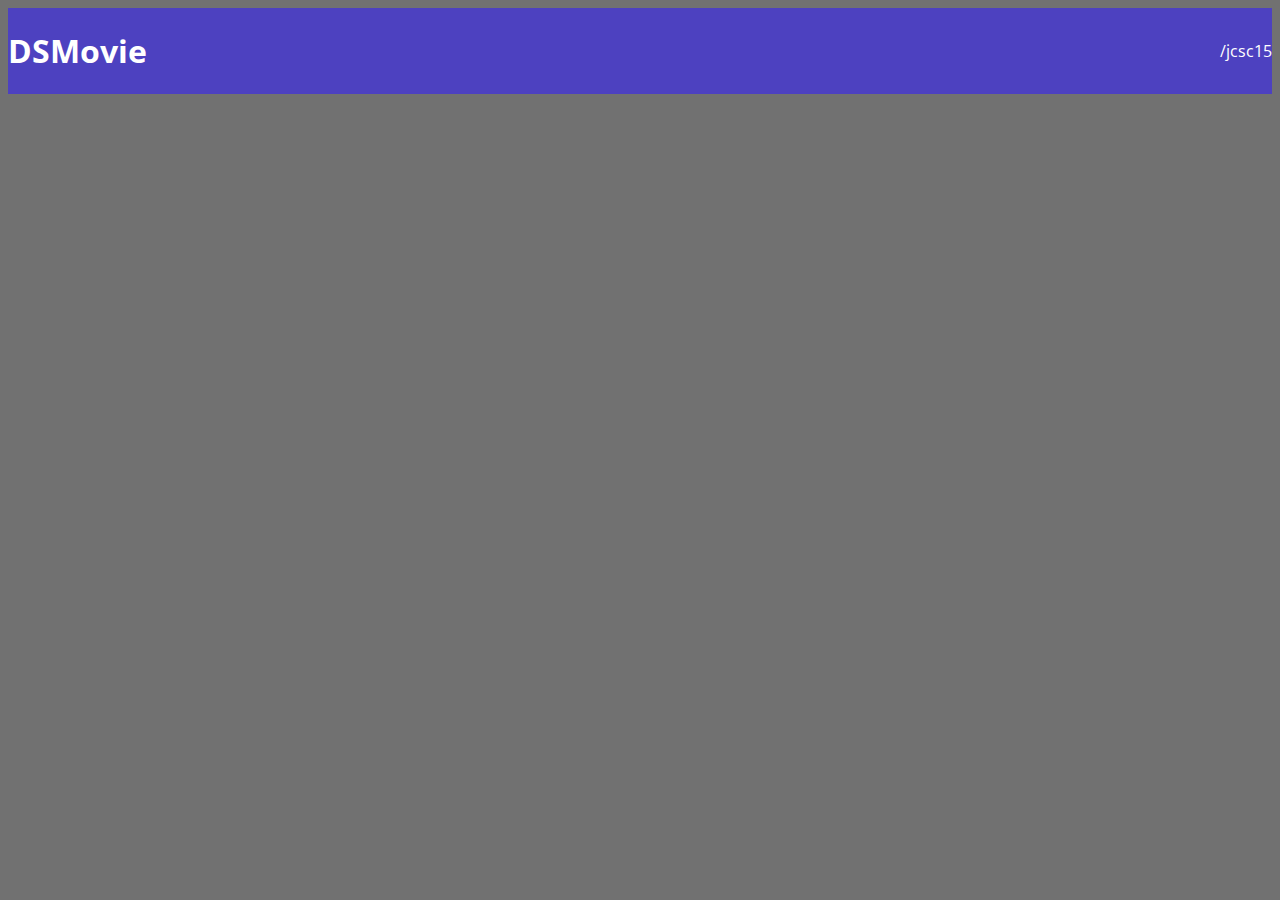
==== index.html @ 153f9fbe "Barra superior PARTE 1" ====
<!DOCTYPE html>
<html lang="en">
<head>
    <meta charset="UTF-8">
    <meta http-equiv="X-UA-Compatible" content="IE=edge">
    <meta name="viewport" content="width=device-width, initial-scale=1.0">
    <title>DSMovie</title>
    <link href="https://cdn.jsdelivr.net/npm/bootstrap@5.1.3/dist/css/bootstrap.min.css" rel="stylesheet" integrity="sha384-1BmE4kWBq78iYhFldvKuhfTAU6auU8tT94WrHftjDbrCEXSU1oBoqyl2QvZ6jIW3" crossorigin="anonymous">

    <link rel="stylesheet" href="css/styles.css">
</head>
<body>  
    <header>
        <nav class="container">
            <h1>DSMovie</h1>
            <a href="https://github.com/jcsc15">/jcsc15</a>
        </nav>
    </header>
</body>
</html>
---- css/styles.css ----
@import url('https://fonts.googleapis.com/css2?family=Open+Sans:wght@300;400;700&display=swap');

*{
    box-sizing: border-box;
    font-family: 'Open Sans' , sans-serif;
}

html,body{
    background-color: #717171;
}

header{
    background-color: #4D41C0;
    color: #FFFFFF;
}

nav{
    display: flex;
    align-items: center;
    justify-content: space-between;
}

a, a:hover{
    text-decoration: none;
    color: unset;
}
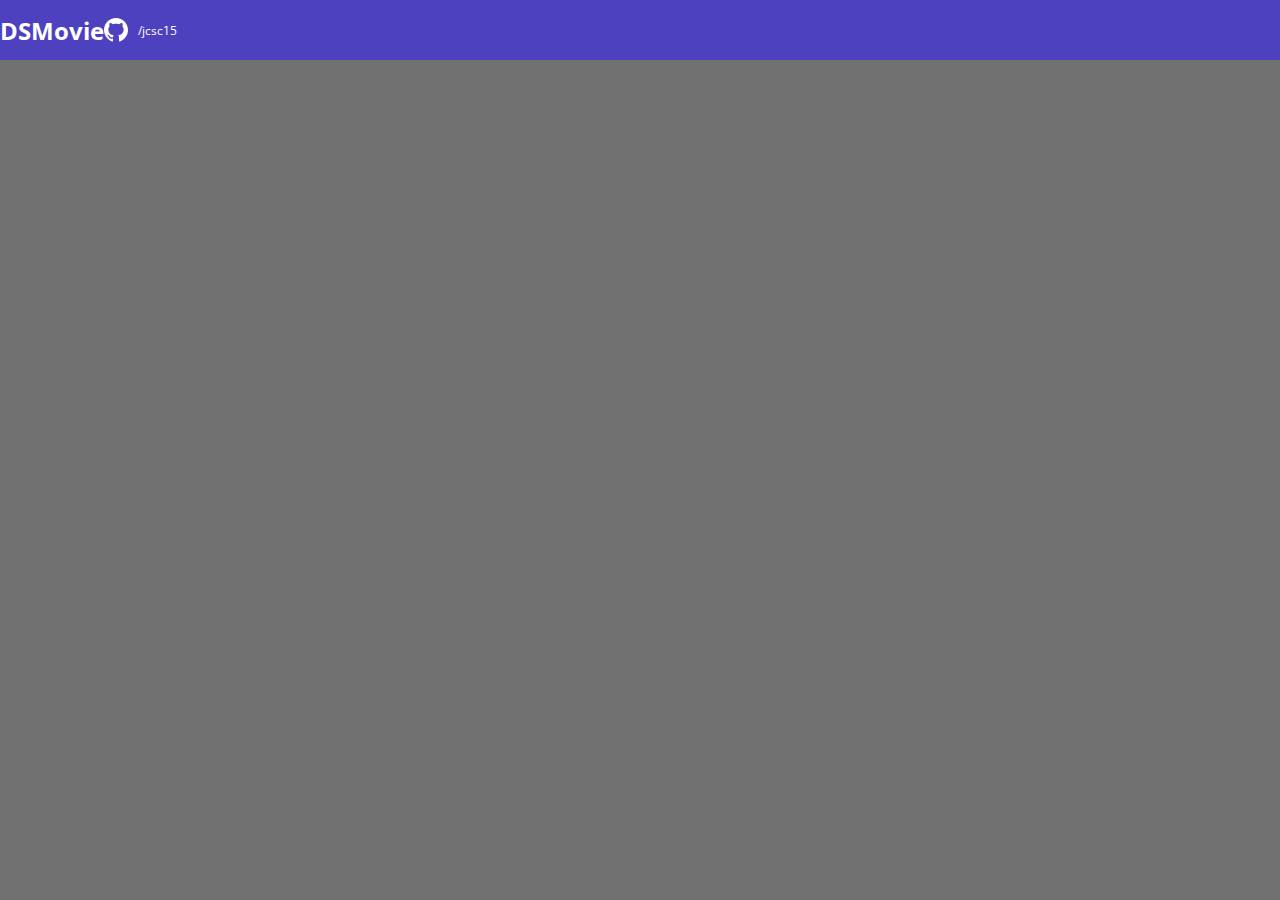
==== commit 426f1458: "Barra superior PARTE 2" ====
--- a/index.html
+++ b/index.html
@@ -1,20 +1,28 @@
 <!DOCTYPE html>
 <html lang="en">
+
 <head>
     <meta charset="UTF-8">
     <meta http-equiv="X-UA-Compatible" content="IE=edge">
     <meta name="viewport" content="width=device-width, initial-scale=1.0">
     <title>DSMovie</title>
-    <link href="https://cdn.jsdelivr.net/npm/bootstrap@5.1.3/dist/css/bootstrap.min.css" rel="stylesheet" integrity="sha384-1BmE4kWBq78iYhFldvKuhfTAU6auU8tT94WrHftjDbrCEXSU1oBoqyl2QvZ6jIW3" crossorigin="anonymous">
+    <link href="https://cdn.jsdelivr.net/npm/bootstrap@5.1.3/dist/css/bootstrap.min.css" rel="stylesheet"
+        integrity="sha384-1BmE4kWBq78iYhFldvKuhfTAU6auU8tT94WrHftjDbrCEXSU1oBoqyl2QvZ6jIW3" crossorigin="anonymous">
 
     <link rel="stylesheet" href="css/styles.css">
 </head>
-<body>  
+
+<body>
     <header>
         <nav class="container">
             <h1>DSMovie</h1>
-            <a href="https://github.com/jcsc15">/jcsc15</a>
+            <div class="dsmovie-contact-container">
+                <img src="img/github.svg" alt="github">
+                <a href="https://github.com/jcsc15">/jcsc15</a>
+            </div>
+
         </nav>
     </header>
 </body>
+
 </html>--- a/css/styles.css
+++ b/css/styles.css
@@ -1,17 +1,30 @@
 @import url('https://fonts.googleapis.com/css2?family=Open+Sans:wght@300;400;700&display=swap');
 
+:root{
+    --bg-gray: #717171;
+    --color-primary: #4D41C0;
+    --white: #FFFFFF;
+}
+
 *{
+    margin: 0;
     box-sizing: border-box;
     font-family: 'Open Sans' , sans-serif;
 }
+h1,h2,h3,h4,h5,h6{
+    margin: 0;
+}
 
 html,body{
-    background-color: #717171;
+    background-color: var(--bg-gray);
 }
 
 header{
-    background-color: #4D41C0;
-    color: #FFFFFF;
+    background-color: var(--color-primary);
+    color: var(--white);
+    height: 60px;
+    display: flex;
+    align-items: center;
 }
 
 nav{
@@ -19,8 +32,24 @@
     align-items: center;
     justify-content: space-between;
 }
+nav h1{
+    font-size: 24px;
+    font-weight: 700;
+}
+
+nav a{
+    font-size: 12px;
+    font-weight: 400;
+}
 
 a, a:hover{
     text-decoration: none;
     color: unset;
+}
+.dsmovie-contact-container{
+    display: flex;
+    align-items: center;
+}
+.dsmovie-contact-container img{
+    margin-right: 10px;
 }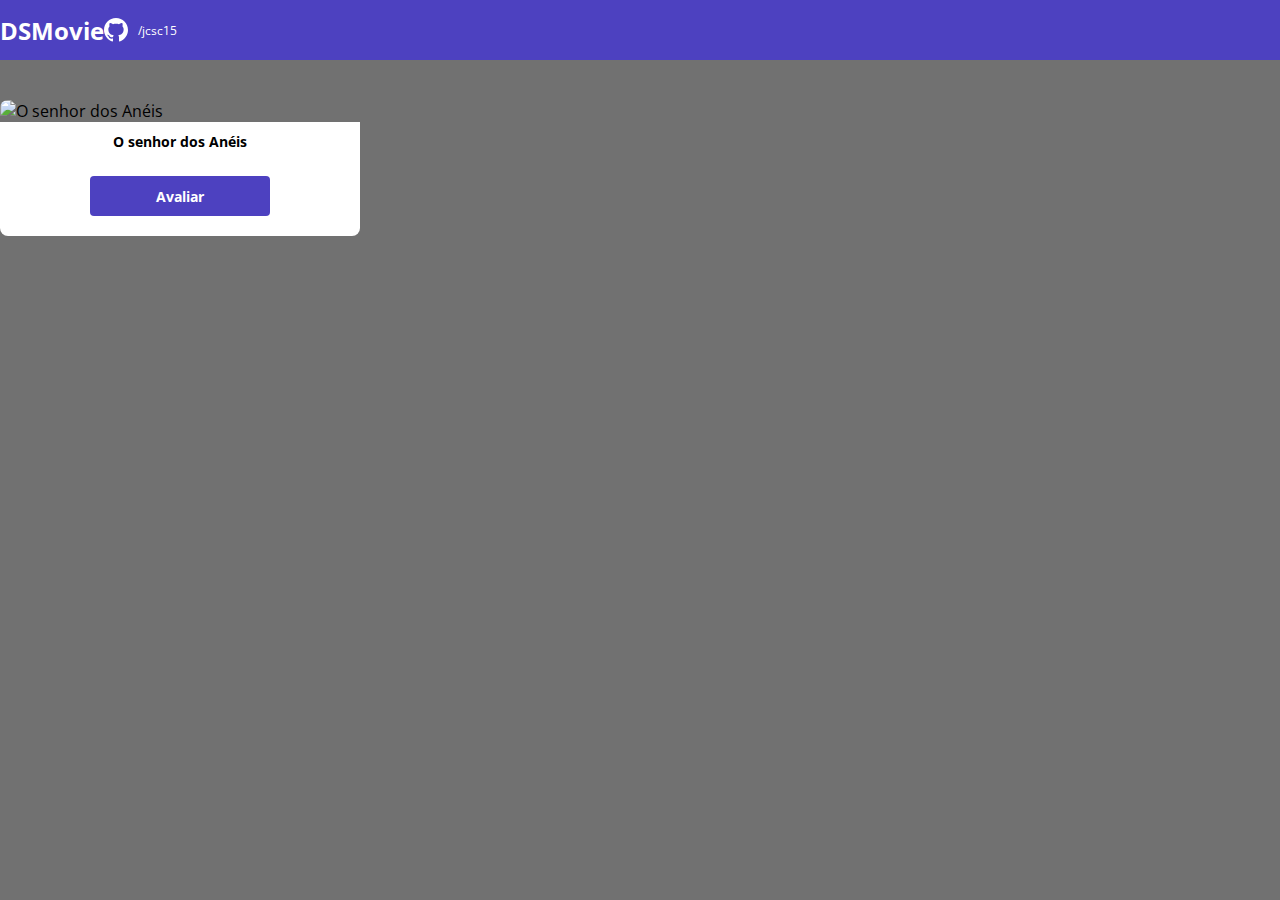
==== commit 00c4bc65: "Card de filme" ====
--- a/index.html
+++ b/index.html
@@ -23,6 +23,19 @@
 
         </nav>
     </header>
+
+    <main>
+        <section id="dsmovie-card-list" class="container">
+            <div class="dsmovie-card">
+                <img src="https://www.themoviedb.org/t/p/w533_and_h300_bestv2/tdmlSbLl84hfHx635AqHLB8Qh8M.jpg" alt="O senhor dos Anéis">
+                <div class="dsmovie-card-description">
+                    <h3>O senhor dos Anéis</h3>
+                    <a class="dsmovie-btn" href="form.htmal">Avaliar</a>
+                </div>
+            </div>
+
+        </section>
+    </main>
 </body>
 
 </html>--- a/css/styles.css
+++ b/css/styles.css
@@ -4,6 +4,7 @@
     --bg-gray: #717171;
     --color-primary: #4D41C0;
     --white: #FFFFFF;
+    --text-grey: #4A4A4A;
 }
 
 *{
@@ -52,4 +53,43 @@
 }
 .dsmovie-contact-container img{
     margin-right: 10px;
+}
+#dsmovie-card-list{
+    padding: 40px 0;
+}
+
+.dsmovie-card{
+    width: 360px;
+    
+}
+.dsmovie-card img{
+    width: 100%;
+    border-radius: 8px 8px 0 0;
+}
+
+.dsmovie-card-description{
+    background-color: var(--white);
+    padding: 10px 0 20px 0;
+    display: flex;
+    flex-direction: column;
+    align-items: center;
+    border-radius: 0 0 8px 8px;
+}
+
+.dsmovie-card-description h3{
+    font-size: 14px;
+    font-weight: 700;
+    margin-bottom: 25px;
+}
+.dsmovie-btn, .dsmovie-btn:hover{
+    width: 180px;;
+    height: 40px;
+    background-color: var(--color-primary);
+    color: var(--white);
+    font-size: 14px;
+    font-weight: 700;
+    display: flex;
+    align-items: center;
+    justify-content: center;
+    border-radius: 4px;
 }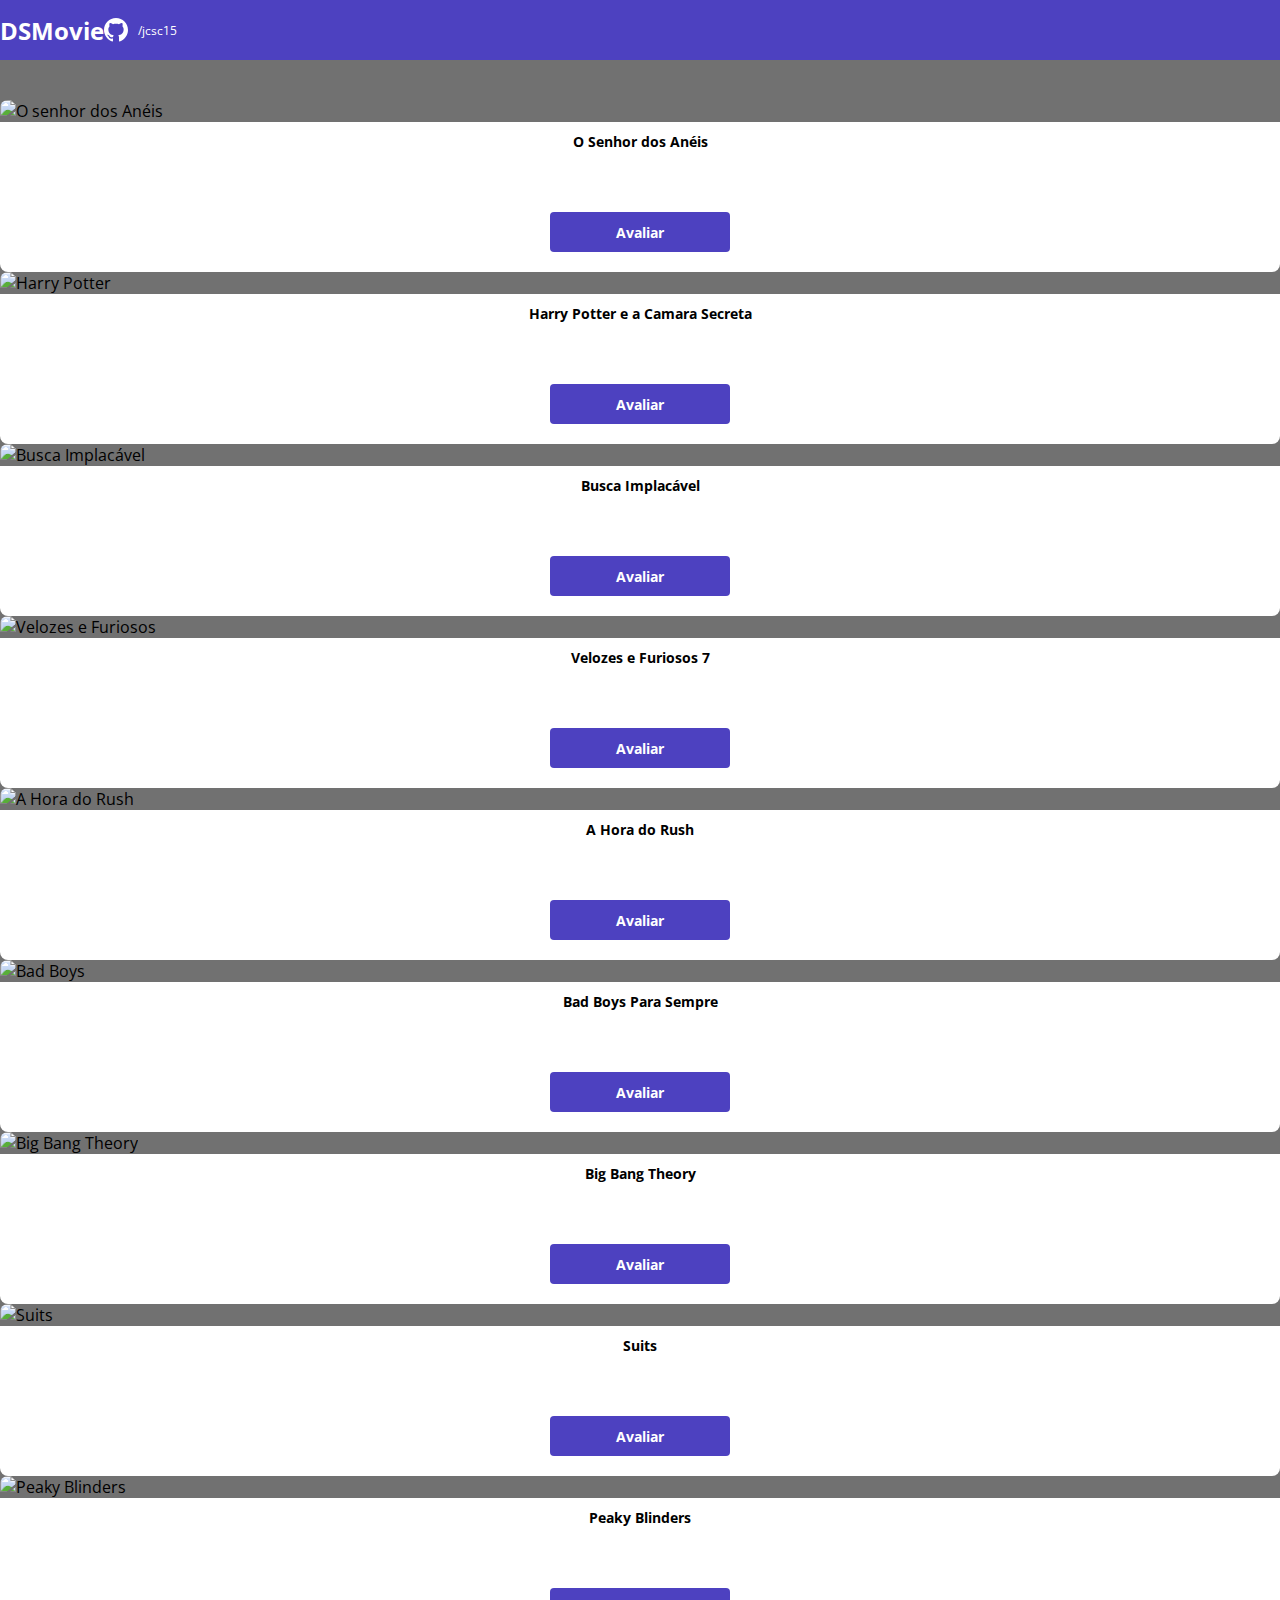
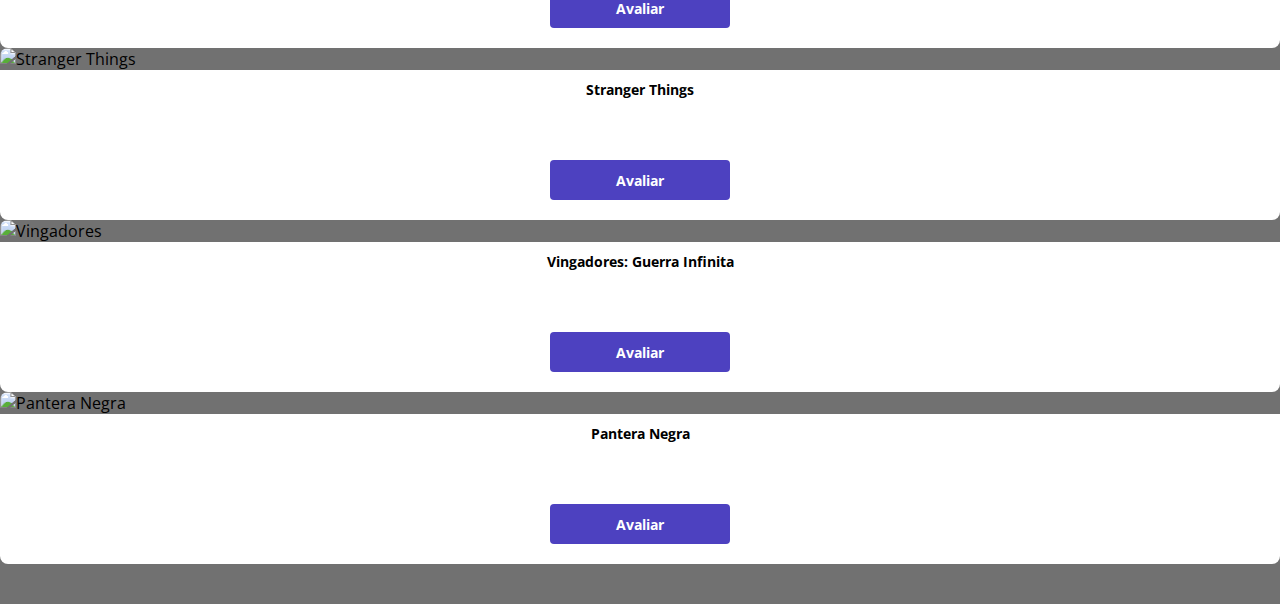
==== commit 44020a2d: "Listagem de cards" ====
--- a/index.html
+++ b/index.html
@@ -26,14 +26,147 @@
 
     <main>
         <section id="dsmovie-card-list" class="container">
-            <div class="dsmovie-card">
-                <img src="https://www.themoviedb.org/t/p/w533_and_h300_bestv2/tdmlSbLl84hfHx635AqHLB8Qh8M.jpg" alt="O senhor dos Anéis">
-                <div class="dsmovie-card-description">
-                    <h3>O senhor dos Anéis</h3>
-                    <a class="dsmovie-btn" href="form.htmal">Avaliar</a>
+           
+            <div class="row">
+
+                <div class="col-sm-6 col-lg-4 col-xl-3 mb-3">
+                    <div class="dsmovie-card">
+                        <img src="https://www.themoviedb.org/t/p/w533_and_h300_bestv2/tdmlSbLl84hfHx635AqHLB8Qh8M.jpg" alt="O senhor dos Anéis">
+                        <div class="dsmovie-card-description">
+                            <h3>O Senhor dos Anéis</h3>
+                            <a class="dsmovie-btn" href="form.htmal">Avaliar</a>
+                        </div>
+        
+                    </div>
                 </div>
+                
+                <div class="col-sm-6 col-lg-4 col-xl-3 mb-3">
+                    <div class="dsmovie-card">
+                        <img src="https://www.themoviedb.org/t/p/w533_and_h300_bestv2/1stUIsjawROZxjiCMtqqXqgfZWC.jpg" alt="Harry Potter">
+                        <div class="dsmovie-card-description">
+                            <h3>Harry Potter e a Camara Secreta</h3>
+                            <a class="dsmovie-btn" href="form.htmal">Avaliar</a>
+                        </div>
+        
+                    </div>
+                </div>
+
+                <div class="col-sm-6 col-lg-4 col-xl-3 mb-3">
+                    <div class="dsmovie-card">
+                        <img src="https://www.themoviedb.org/t/p/w500_and_h282_face/tvCb9XqmdMqvHug8NcV4Hip1tmR.jpg" alt="Busca Implacável">
+                        <div class="dsmovie-card-description">
+                            <h3>Busca Implacável</h3>
+                            <a class="dsmovie-btn" href="form.htmal">Avaliar</a>
+                        </div>
+        
+                    </div>
+                </div>
+
+                <div class="col-sm-6 col-lg-4 col-xl-3 mb-3">
+                    <div class="dsmovie-card">
+                        <img src="https://www.themoviedb.org/t/p/w533_and_h300_bestv2/cHkhb5A4gQRK6zs6Pv7zorHs8Nk.jpg" alt="Velozes e Furiosos">
+                        <div class="dsmovie-card-description">
+                            <h3>Velozes e Furiosos 7</h3>
+                            <a class="dsmovie-btn" href="form.htmal">Avaliar</a>
+                        </div>
+        
+                    </div>
+                </div>
+
+                <div class="col-sm-6 col-lg-4 col-xl-3 mb-3">
+                    <div class="dsmovie-card">
+                        <img src="https://www.themoviedb.org/t/p/w533_and_h300_bestv2/bxODGjr46KrTi9Z2avmlO74HfLi.jpg" alt="A Hora do Rush">
+                        <div class="dsmovie-card-description">
+                            <h3>A Hora do Rush</h3>
+                            <a class="dsmovie-btn" href="form.htmal">Avaliar</a>
+                        </div>
+        
+                    </div>
+                </div>
+
+                <div class="col-sm-6 col-lg-4 col-xl-3 mb-3">
+                    <div class="dsmovie-card">
+                        <img src="https://www.themoviedb.org/t/p/w533_and_h300_bestv2/3N316jUSdhvPyYTW29G4v9ebbcS.jpg" alt="Bad Boys">
+                        <div class="dsmovie-card-description">
+                            <h3>Bad Boys Para Sempre</h3>
+                            <a class="dsmovie-btn" href="form.htmal">Avaliar</a>
+                        </div>
+        
+                    </div>
+                </div>
+
+                <div class="col-sm-6 col-lg-4 col-xl-3 mb-3">
+                    <div class="dsmovie-card">
+                        <img src="https://www.themoviedb.org/t/p/w533_and_h300_bestv2/4YtcElFA3sJzEBNjcrxg0x6VsCi.jpg" alt="Big Bang Theory">
+                        <div class="dsmovie-card-description">
+                            <h3>Big Bang Theory</h3>
+                            <a class="dsmovie-btn" href="form.htmal">Avaliar</a>
+                        </div>
+        
+                    </div>
+                </div>
+
+                <div class="col-sm-6 col-lg-4 col-xl-3 mb-3">
+                    <div class="dsmovie-card">
+                        <img src="https://www.themoviedb.org/t/p/w500_and_h282_face/4r6B9KSrsxeT6pTvV7r05Gt8AyH.jpg" alt="Suits">
+                        <div class="dsmovie-card-description">
+                            <h3>Suits</h3>
+                            <a class="dsmovie-btn" href="form.htmal">Avaliar</a>
+                        </div>
+        
+                    </div>
+                </div>
+
+                <div class="col-sm-6 col-lg-4 col-xl-3 mb-3">
+                    <div class="dsmovie-card">
+                        <img src="https://www.themoviedb.org/t/p/w533_and_h300_bestv2/wiE9doxiLwq3WCGamDIOb2PqBqc.jpg" alt="Peaky Blinders">
+                        <div class="dsmovie-card-description">
+                            <h3>Peaky Blinders</h3>
+                            <a class="dsmovie-btn" href="form.htmal">Avaliar</a>
+                        </div>
+        
+                    </div>
+                </div>
+
+                <div class="col-sm-6 col-lg-4 col-xl-3 mb-3">
+                    <div class="dsmovie-card">
+                        <img src="https://www.themoviedb.org/t/p/w533_and_h300_bestv2/56v2KjBlU4XaOv9rVYEQypROD7P.jpg" alt="Stranger Things">
+                        <div class="dsmovie-card-description">
+                            <h3>Stranger Things</h3>
+                            <a class="dsmovie-btn" href="form.htmal">Avaliar</a>
+                        </div>
+        
+                    </div>
+                </div>
+
+                <div class="col-sm-6 col-lg-4 col-xl-3 mb-3">
+                    <div class="dsmovie-card">
+                        <img src="https://www.themoviedb.org/t/p/w533_and_h300_bestv2/lmZFxXgJE3vgrciwuDib0N8CfQo.jpg" alt="Vingadores">
+                        <div class="dsmovie-card-description">
+                            <h3>Vingadores: Guerra Infinita</h3>
+                            <a class="dsmovie-btn" href="form.htmal">Avaliar</a>
+                        </div>
+        
+                    </div>
+                </div>
+
+                <div class="col-sm-6 col-lg-4 col-xl-3 mb-3">
+                    <div class="dsmovie-card">
+                        <img src="https://www.themoviedb.org/t/p/w533_and_h300_bestv2/6ELJEzQJ3Y45HczvreC3dg0GV5R.jpg" alt="Pantera Negra">
+                        <div class="dsmovie-card-description">
+                            <h3>Pantera Negra</h3>
+                            <a class="dsmovie-btn" href="form.htmal">Avaliar</a>
+                        </div>
+        
+                    </div>
+                </div>
+
+                
+    
+                
+    
             </div>
-
+           
         </section>
     </main>
 </body>
--- a/css/styles.css
+++ b/css/styles.css
@@ -47,21 +47,25 @@
     text-decoration: none;
     color: unset;
 }
+
 .dsmovie-contact-container{
     display: flex;
     align-items: center;
 }
+
 .dsmovie-contact-container img{
     margin-right: 10px;
 }
+
 #dsmovie-card-list{
     padding: 40px 0;
 }
 
 .dsmovie-card{
-    width: 360px;
+    width: 100%;
     
 }
+
 .dsmovie-card img{
     width: 100%;
     border-radius: 8px 8px 0 0;
@@ -69,17 +73,20 @@
 
 .dsmovie-card-description{
     background-color: var(--white);
-    padding: 10px 0 20px 0;
+    padding: 10px 20px 20px 20px;
     display: flex;
     flex-direction: column;
     align-items: center;
+    justify-content: space-between;
     border-radius: 0 0 8px 8px;
+    min-height: 150px;
 }
 
 .dsmovie-card-description h3{
     font-size: 14px;
     font-weight: 700;
     margin-bottom: 25px;
+    text-align: center;
 }
 .dsmovie-btn, .dsmovie-btn:hover{
     width: 180px;;
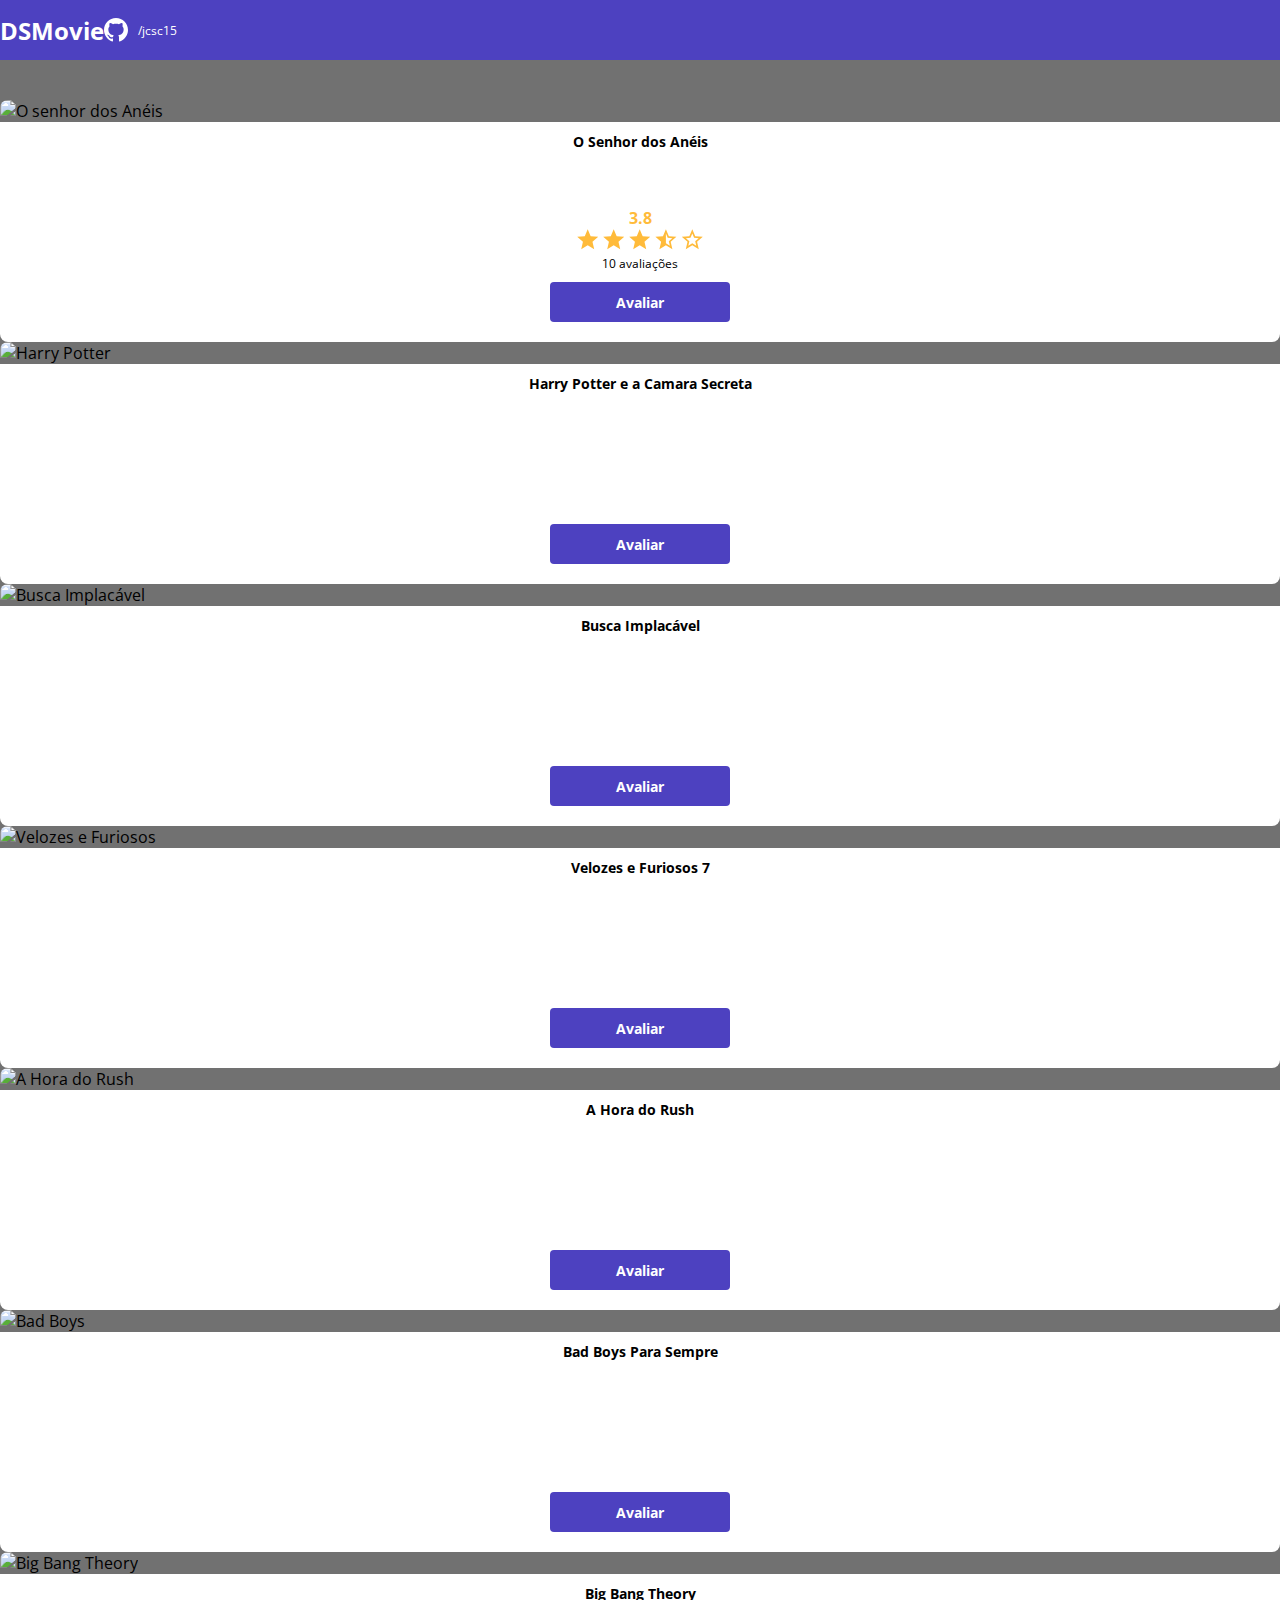
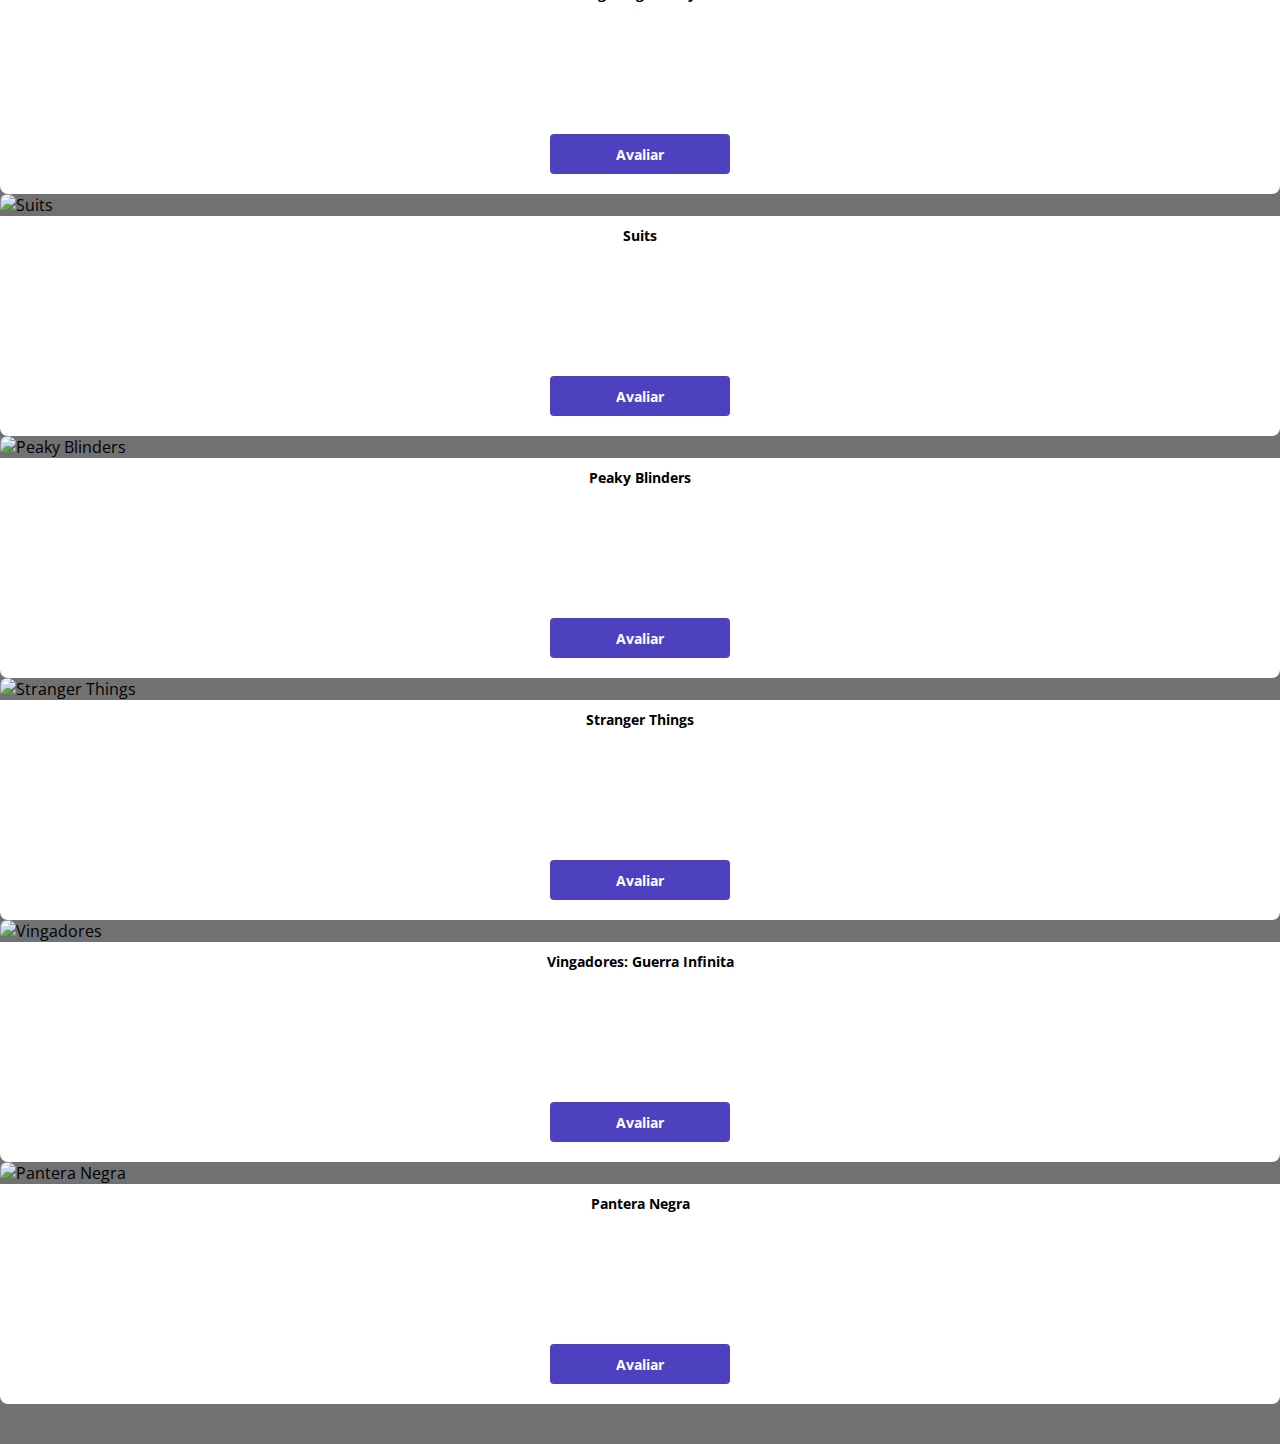
==== commit 5edd2ae3: "Avaliação com estrelas" ====
--- a/index.html
+++ b/index.html
@@ -34,7 +34,19 @@
                         <img src="https://www.themoviedb.org/t/p/w533_and_h300_bestv2/tdmlSbLl84hfHx635AqHLB8Qh8M.jpg" alt="O senhor dos Anéis">
                         <div class="dsmovie-card-description">
                             <h3>O Senhor dos Anéis</h3>
-                            <a class="dsmovie-btn" href="form.htmal">Avaliar</a>
+                            <div class="dsmovie-card-descrption-bottom">
+                                <h4>3.8</h4>
+                                <div>
+                                    <img src="img/star-full.svg" alt="Star">
+                                    <img src="img/star-full.svg" alt="Star">
+                                    <img src="img/star-full.svg" alt="Star">
+                                    <img src="img/star-half.svg" alt="Star">
+                                    <img src="img/star-empty.svg" alt="Star">
+                                </div>
+                                <p>10 avaliações</p>
+                                <a class="dsmovie-btn" href="form.html">Avaliar</a>
+                            </div>
+                            
                         </div>
         
                     </div>
@@ -45,7 +57,7 @@
                         <img src="https://www.themoviedb.org/t/p/w533_and_h300_bestv2/1stUIsjawROZxjiCMtqqXqgfZWC.jpg" alt="Harry Potter">
                         <div class="dsmovie-card-description">
                             <h3>Harry Potter e a Camara Secreta</h3>
-                            <a class="dsmovie-btn" href="form.htmal">Avaliar</a>
+                            <a class="dsmovie-btn" href="form.html">Avaliar</a>
                         </div>
         
                     </div>
@@ -56,7 +68,7 @@
                         <img src="https://www.themoviedb.org/t/p/w500_and_h282_face/tvCb9XqmdMqvHug8NcV4Hip1tmR.jpg" alt="Busca Implacável">
                         <div class="dsmovie-card-description">
                             <h3>Busca Implacável</h3>
-                            <a class="dsmovie-btn" href="form.htmal">Avaliar</a>
+                            <a class="dsmovie-btn" href="form.html">Avaliar</a>
                         </div>
         
                     </div>
@@ -67,7 +79,7 @@
                         <img src="https://www.themoviedb.org/t/p/w533_and_h300_bestv2/cHkhb5A4gQRK6zs6Pv7zorHs8Nk.jpg" alt="Velozes e Furiosos">
                         <div class="dsmovie-card-description">
                             <h3>Velozes e Furiosos 7</h3>
-                            <a class="dsmovie-btn" href="form.htmal">Avaliar</a>
+                            <a class="dsmovie-btn" href="form.html">Avaliar</a>
                         </div>
         
                     </div>
@@ -78,7 +90,7 @@
                         <img src="https://www.themoviedb.org/t/p/w533_and_h300_bestv2/bxODGjr46KrTi9Z2avmlO74HfLi.jpg" alt="A Hora do Rush">
                         <div class="dsmovie-card-description">
                             <h3>A Hora do Rush</h3>
-                            <a class="dsmovie-btn" href="form.htmal">Avaliar</a>
+                            <a class="dsmovie-btn" href="form.html">Avaliar</a>
                         </div>
         
                     </div>
@@ -89,7 +101,7 @@
                         <img src="https://www.themoviedb.org/t/p/w533_and_h300_bestv2/3N316jUSdhvPyYTW29G4v9ebbcS.jpg" alt="Bad Boys">
                         <div class="dsmovie-card-description">
                             <h3>Bad Boys Para Sempre</h3>
-                            <a class="dsmovie-btn" href="form.htmal">Avaliar</a>
+                            <a class="dsmovie-btn" href="form.html">Avaliar</a>
                         </div>
         
                     </div>
@@ -100,7 +112,7 @@
                         <img src="https://www.themoviedb.org/t/p/w533_and_h300_bestv2/4YtcElFA3sJzEBNjcrxg0x6VsCi.jpg" alt="Big Bang Theory">
                         <div class="dsmovie-card-description">
                             <h3>Big Bang Theory</h3>
-                            <a class="dsmovie-btn" href="form.htmal">Avaliar</a>
+                            <a class="dsmovie-btn" href="form.html">Avaliar</a>
                         </div>
         
                     </div>
@@ -111,7 +123,7 @@
                         <img src="https://www.themoviedb.org/t/p/w500_and_h282_face/4r6B9KSrsxeT6pTvV7r05Gt8AyH.jpg" alt="Suits">
                         <div class="dsmovie-card-description">
                             <h3>Suits</h3>
-                            <a class="dsmovie-btn" href="form.htmal">Avaliar</a>
+                            <a class="dsmovie-btn" href="form.html">Avaliar</a>
                         </div>
         
                     </div>
@@ -122,7 +134,7 @@
                         <img src="https://www.themoviedb.org/t/p/w533_and_h300_bestv2/wiE9doxiLwq3WCGamDIOb2PqBqc.jpg" alt="Peaky Blinders">
                         <div class="dsmovie-card-description">
                             <h3>Peaky Blinders</h3>
-                            <a class="dsmovie-btn" href="form.htmal">Avaliar</a>
+                            <a class="dsmovie-btn" href="form.html">Avaliar</a>
                         </div>
         
                     </div>
@@ -133,7 +145,7 @@
                         <img src="https://www.themoviedb.org/t/p/w533_and_h300_bestv2/56v2KjBlU4XaOv9rVYEQypROD7P.jpg" alt="Stranger Things">
                         <div class="dsmovie-card-description">
                             <h3>Stranger Things</h3>
-                            <a class="dsmovie-btn" href="form.htmal">Avaliar</a>
+                            <a class="dsmovie-btn" href="form.html">Avaliar</a>
                         </div>
         
                     </div>
@@ -144,7 +156,7 @@
                         <img src="https://www.themoviedb.org/t/p/w533_and_h300_bestv2/lmZFxXgJE3vgrciwuDib0N8CfQo.jpg" alt="Vingadores">
                         <div class="dsmovie-card-description">
                             <h3>Vingadores: Guerra Infinita</h3>
-                            <a class="dsmovie-btn" href="form.htmal">Avaliar</a>
+                            <a class="dsmovie-btn" href="form.html">Avaliar</a>
                         </div>
         
                     </div>
@@ -155,7 +167,7 @@
                         <img src="https://www.themoviedb.org/t/p/w533_and_h300_bestv2/6ELJEzQJ3Y45HczvreC3dg0GV5R.jpg" alt="Pantera Negra">
                         <div class="dsmovie-card-description">
                             <h3>Pantera Negra</h3>
-                            <a class="dsmovie-btn" href="form.htmal">Avaliar</a>
+                            <a class="dsmovie-btn" href="form.html">Avaliar</a>
                         </div>
         
                     </div>
--- a/css/styles.css
+++ b/css/styles.css
@@ -5,6 +5,9 @@
     --color-primary: #4D41C0;
     --white: #FFFFFF;
     --text-grey: #4A4A4A;
+    --textlight-grey: #aaa
+    --star-yellow: #FFBB3A;
+    --star-yellow: #FFBB3A;
 }
 
 *{
@@ -79,7 +82,7 @@
     align-items: center;
     justify-content: space-between;
     border-radius: 0 0 8px 8px;
-    min-height: 150px;
+    height: 220px;
 }
 
 .dsmovie-card-description h3{
@@ -88,8 +91,33 @@
     margin-bottom: 25px;
     text-align: center;
 }
+
+.dsmovie-card-descrption-bottom{
+    display: flex;
+    flex-direction: column;
+    align-items: center;
+
+}
+.dsmovie-card-descrption-bottom h4{
+    font-size: 16px;
+    font-weight: 700;
+    color: var(--star-yellow);
+}
+
+.dsmovie-card-descrption-bottom img{
+    width: 22px;
+}
+
+.dsmovie-card-descrption-bottom p{
+    font-size: 12px;
+    height: 400;
+    color: var(--textlight-grey);
+    margin-bottom: 10px;
+}
+
+
 .dsmovie-btn, .dsmovie-btn:hover{
-    width: 180px;;
+    width: 180px;
     height: 40px;
     background-color: var(--color-primary);
     color: var(--white);
@@ -99,4 +127,46 @@
     align-items: center;
     justify-content: center;
     border-radius: 4px;
-}+    border: 0;
+}
+
+.dsmovie-form-container{
+    padding: 40px 0;
+    max-width: 480px;
+}
+
+.dsmovie-form-description{
+    background-color: var(--white);
+    padding: 20px;
+    display: flex;
+    flex-direction: column;
+    align-items: center;
+    border-radius: 0 0 8px 8px;
+}
+
+.dsmovie-form{
+    width: 100%;
+}
+
+.dsmovie-form-description h3{
+    font-size: 13px;
+    font-weight: 700;
+    margin-bottom: 20px;
+}
+
+
+.dsmovie-form-group{
+    margin-bottom: 20px;
+}
+.dsmovie-form-group label{
+    font-size: 12px;
+    color: var(--textlight-grey);
+}
+
+.dsmovie-form-btn-container{
+    height: 100px;
+    display: flex;
+    flex-direction: column;
+    align-items: center;
+    justify-content: space-between;
+}
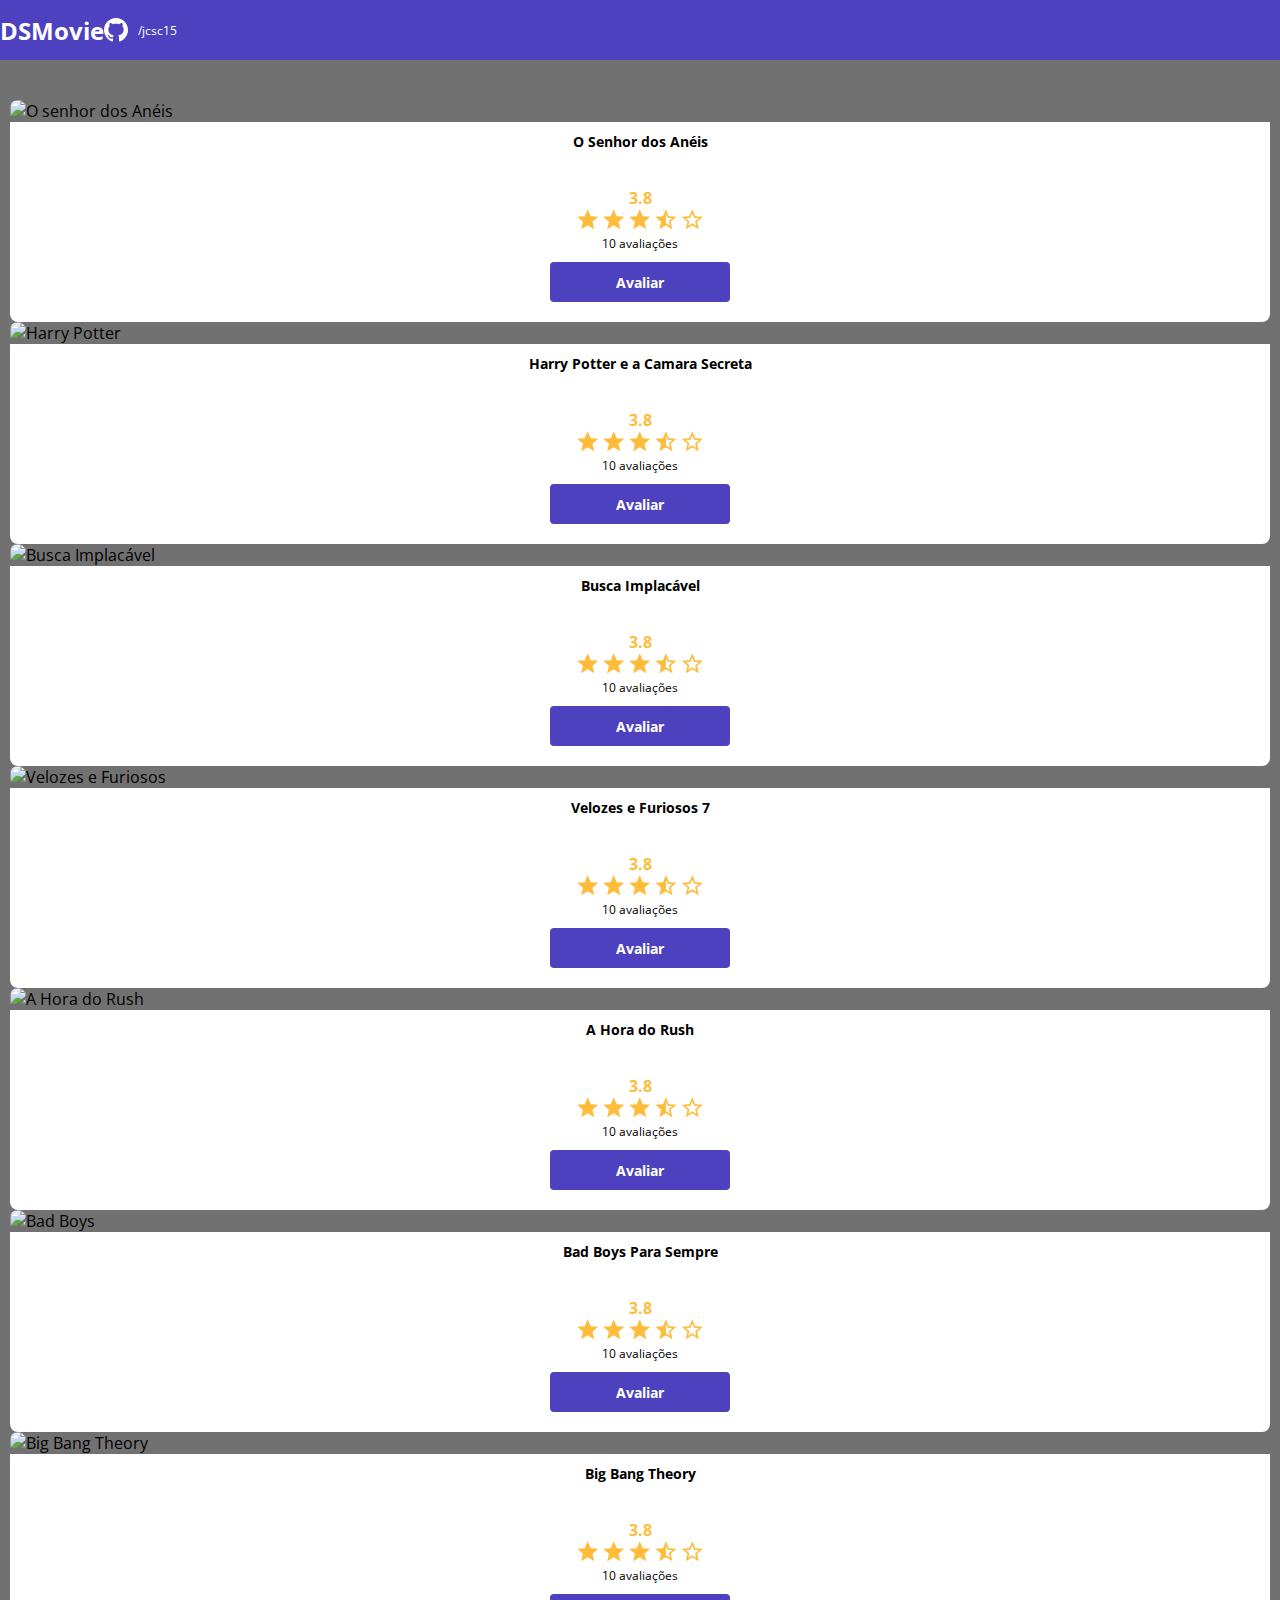
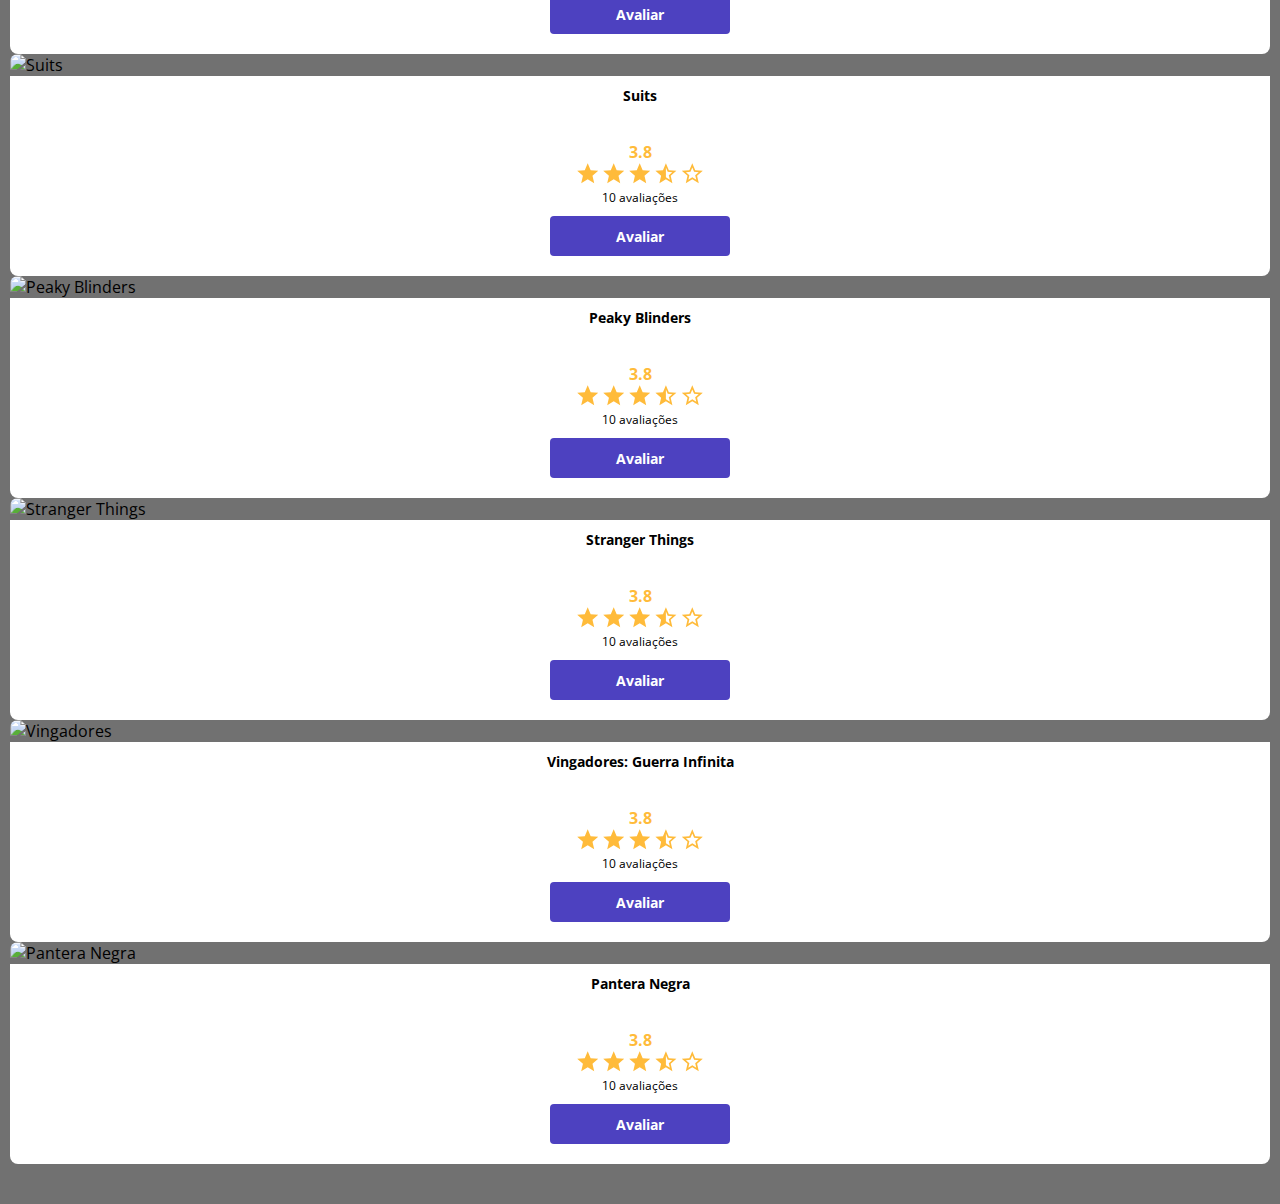
==== commit 39f2b5c9: "Polimento da listagem" ====
--- a/index.html
+++ b/index.html
@@ -57,7 +57,18 @@
                         <img src="https://www.themoviedb.org/t/p/w533_and_h300_bestv2/1stUIsjawROZxjiCMtqqXqgfZWC.jpg" alt="Harry Potter">
                         <div class="dsmovie-card-description">
                             <h3>Harry Potter e a Camara Secreta</h3>
-                            <a class="dsmovie-btn" href="form.html">Avaliar</a>
+                            <div class="dsmovie-card-descrption-bottom">
+                                <h4>3.8</h4>
+                                <div>
+                                    <img src="img/star-full.svg" alt="Star">
+                                    <img src="img/star-full.svg" alt="Star">
+                                    <img src="img/star-full.svg" alt="Star">
+                                    <img src="img/star-half.svg" alt="Star">
+                                    <img src="img/star-empty.svg" alt="Star">
+                                </div>
+                                <p>10 avaliações</p>
+                                <a class="dsmovie-btn" href="form.html">Avaliar</a>
+                            </div>
                         </div>
         
                     </div>
@@ -68,7 +79,18 @@
                         <img src="https://www.themoviedb.org/t/p/w500_and_h282_face/tvCb9XqmdMqvHug8NcV4Hip1tmR.jpg" alt="Busca Implacável">
                         <div class="dsmovie-card-description">
                             <h3>Busca Implacável</h3>
-                            <a class="dsmovie-btn" href="form.html">Avaliar</a>
+                            <div class="dsmovie-card-descrption-bottom">
+                                <h4>3.8</h4>
+                                <div>
+                                    <img src="img/star-full.svg" alt="Star">
+                                    <img src="img/star-full.svg" alt="Star">
+                                    <img src="img/star-full.svg" alt="Star">
+                                    <img src="img/star-half.svg" alt="Star">
+                                    <img src="img/star-empty.svg" alt="Star">
+                                </div>
+                                <p>10 avaliações</p>
+                                <a class="dsmovie-btn" href="form.html">Avaliar</a>
+                            </div>
                         </div>
         
                     </div>
@@ -79,7 +101,18 @@
                         <img src="https://www.themoviedb.org/t/p/w533_and_h300_bestv2/cHkhb5A4gQRK6zs6Pv7zorHs8Nk.jpg" alt="Velozes e Furiosos">
                         <div class="dsmovie-card-description">
                             <h3>Velozes e Furiosos 7</h3>
-                            <a class="dsmovie-btn" href="form.html">Avaliar</a>
+                            <div class="dsmovie-card-descrption-bottom">
+                                <h4>3.8</h4>
+                                <div>
+                                    <img src="img/star-full.svg" alt="Star">
+                                    <img src="img/star-full.svg" alt="Star">
+                                    <img src="img/star-full.svg" alt="Star">
+                                    <img src="img/star-half.svg" alt="Star">
+                                    <img src="img/star-empty.svg" alt="Star">
+                                </div>
+                                <p>10 avaliações</p>
+                                <a class="dsmovie-btn" href="form.html">Avaliar</a>
+                            </div>
                         </div>
         
                     </div>
@@ -90,7 +123,18 @@
                         <img src="https://www.themoviedb.org/t/p/w533_and_h300_bestv2/bxODGjr46KrTi9Z2avmlO74HfLi.jpg" alt="A Hora do Rush">
                         <div class="dsmovie-card-description">
                             <h3>A Hora do Rush</h3>
-                            <a class="dsmovie-btn" href="form.html">Avaliar</a>
+                            <div class="dsmovie-card-descrption-bottom">
+                                <h4>3.8</h4>
+                                <div>
+                                    <img src="img/star-full.svg" alt="Star">
+                                    <img src="img/star-full.svg" alt="Star">
+                                    <img src="img/star-full.svg" alt="Star">
+                                    <img src="img/star-half.svg" alt="Star">
+                                    <img src="img/star-empty.svg" alt="Star">
+                                </div>
+                                <p>10 avaliações</p>
+                                <a class="dsmovie-btn" href="form.html">Avaliar</a>
+                            </div>
                         </div>
         
                     </div>
@@ -101,7 +145,18 @@
                         <img src="https://www.themoviedb.org/t/p/w533_and_h300_bestv2/3N316jUSdhvPyYTW29G4v9ebbcS.jpg" alt="Bad Boys">
                         <div class="dsmovie-card-description">
                             <h3>Bad Boys Para Sempre</h3>
-                            <a class="dsmovie-btn" href="form.html">Avaliar</a>
+                            <div class="dsmovie-card-descrption-bottom">
+                                <h4>3.8</h4>
+                                <div>
+                                    <img src="img/star-full.svg" alt="Star">
+                                    <img src="img/star-full.svg" alt="Star">
+                                    <img src="img/star-full.svg" alt="Star">
+                                    <img src="img/star-half.svg" alt="Star">
+                                    <img src="img/star-empty.svg" alt="Star">
+                                </div>
+                                <p>10 avaliações</p>
+                                <a class="dsmovie-btn" href="form.html">Avaliar</a>
+                            </div>
                         </div>
         
                     </div>
@@ -112,7 +167,18 @@
                         <img src="https://www.themoviedb.org/t/p/w533_and_h300_bestv2/4YtcElFA3sJzEBNjcrxg0x6VsCi.jpg" alt="Big Bang Theory">
                         <div class="dsmovie-card-description">
                             <h3>Big Bang Theory</h3>
-                            <a class="dsmovie-btn" href="form.html">Avaliar</a>
+                            <div class="dsmovie-card-descrption-bottom">
+                                <h4>3.8</h4>
+                                <div>
+                                    <img src="img/star-full.svg" alt="Star">
+                                    <img src="img/star-full.svg" alt="Star">
+                                    <img src="img/star-full.svg" alt="Star">
+                                    <img src="img/star-half.svg" alt="Star">
+                                    <img src="img/star-empty.svg" alt="Star">
+                                </div>
+                                <p>10 avaliações</p>
+                                <a class="dsmovie-btn" href="form.html">Avaliar</a>
+                            </div>
                         </div>
         
                     </div>
@@ -123,7 +189,18 @@
                         <img src="https://www.themoviedb.org/t/p/w500_and_h282_face/4r6B9KSrsxeT6pTvV7r05Gt8AyH.jpg" alt="Suits">
                         <div class="dsmovie-card-description">
                             <h3>Suits</h3>
-                            <a class="dsmovie-btn" href="form.html">Avaliar</a>
+                            <div class="dsmovie-card-descrption-bottom">
+                                <h4>3.8</h4>
+                                <div>
+                                    <img src="img/star-full.svg" alt="Star">
+                                    <img src="img/star-full.svg" alt="Star">
+                                    <img src="img/star-full.svg" alt="Star">
+                                    <img src="img/star-half.svg" alt="Star">
+                                    <img src="img/star-empty.svg" alt="Star">
+                                </div>
+                                <p>10 avaliações</p>
+                                <a class="dsmovie-btn" href="form.html">Avaliar</a>
+                            </div>
                         </div>
         
                     </div>
@@ -134,7 +211,18 @@
                         <img src="https://www.themoviedb.org/t/p/w533_and_h300_bestv2/wiE9doxiLwq3WCGamDIOb2PqBqc.jpg" alt="Peaky Blinders">
                         <div class="dsmovie-card-description">
                             <h3>Peaky Blinders</h3>
-                            <a class="dsmovie-btn" href="form.html">Avaliar</a>
+                            <div class="dsmovie-card-descrption-bottom">
+                                <h4>3.8</h4>
+                                <div>
+                                    <img src="img/star-full.svg" alt="Star">
+                                    <img src="img/star-full.svg" alt="Star">
+                                    <img src="img/star-full.svg" alt="Star">
+                                    <img src="img/star-half.svg" alt="Star">
+                                    <img src="img/star-empty.svg" alt="Star">
+                                </div>
+                                <p>10 avaliações</p>
+                                <a class="dsmovie-btn" href="form.html">Avaliar</a>
+                            </div>
                         </div>
         
                     </div>
@@ -145,7 +233,18 @@
                         <img src="https://www.themoviedb.org/t/p/w533_and_h300_bestv2/56v2KjBlU4XaOv9rVYEQypROD7P.jpg" alt="Stranger Things">
                         <div class="dsmovie-card-description">
                             <h3>Stranger Things</h3>
-                            <a class="dsmovie-btn" href="form.html">Avaliar</a>
+                            <div class="dsmovie-card-descrption-bottom">
+                                <h4>3.8</h4>
+                                <div>
+                                    <img src="img/star-full.svg" alt="Star">
+                                    <img src="img/star-full.svg" alt="Star">
+                                    <img src="img/star-full.svg" alt="Star">
+                                    <img src="img/star-half.svg" alt="Star">
+                                    <img src="img/star-empty.svg" alt="Star">
+                                </div>
+                                <p>10 avaliações</p>
+                                <a class="dsmovie-btn" href="form.html">Avaliar</a>
+                            </div>
                         </div>
         
                     </div>
@@ -156,7 +255,18 @@
                         <img src="https://www.themoviedb.org/t/p/w533_and_h300_bestv2/lmZFxXgJE3vgrciwuDib0N8CfQo.jpg" alt="Vingadores">
                         <div class="dsmovie-card-description">
                             <h3>Vingadores: Guerra Infinita</h3>
-                            <a class="dsmovie-btn" href="form.html">Avaliar</a>
+                            <div class="dsmovie-card-descrption-bottom">
+                                <h4>3.8</h4>
+                                <div>
+                                    <img src="img/star-full.svg" alt="Star">
+                                    <img src="img/star-full.svg" alt="Star">
+                                    <img src="img/star-full.svg" alt="Star">
+                                    <img src="img/star-half.svg" alt="Star">
+                                    <img src="img/star-empty.svg" alt="Star">
+                                </div>
+                                <p>10 avaliações</p>
+                                <a class="dsmovie-btn" href="form.html">Avaliar</a>
+                            </div>
                         </div>
         
                     </div>
@@ -167,7 +277,18 @@
                         <img src="https://www.themoviedb.org/t/p/w533_and_h300_bestv2/6ELJEzQJ3Y45HczvreC3dg0GV5R.jpg" alt="Pantera Negra">
                         <div class="dsmovie-card-description">
                             <h3>Pantera Negra</h3>
-                            <a class="dsmovie-btn" href="form.html">Avaliar</a>
+                            <div class="dsmovie-card-descrption-bottom">
+                                <h4>3.8</h4>
+                                <div>
+                                    <img src="img/star-full.svg" alt="Star">
+                                    <img src="img/star-full.svg" alt="Star">
+                                    <img src="img/star-full.svg" alt="Star">
+                                    <img src="img/star-half.svg" alt="Star">
+                                    <img src="img/star-empty.svg" alt="Star">
+                                </div>
+                                <p>10 avaliações</p>
+                                <a class="dsmovie-btn" href="form.html">Avaliar</a>
+                            </div>
                         </div>
         
                     </div>
--- a/css/styles.css
+++ b/css/styles.css
@@ -61,7 +61,7 @@
 }
 
 #dsmovie-card-list{
-    padding: 40px 0;
+    padding: 40px 10px;
 }
 
 .dsmovie-card{
@@ -82,13 +82,13 @@
     align-items: center;
     justify-content: space-between;
     border-radius: 0 0 8px 8px;
-    height: 220px;
+    height: 200px;
 }
 
 .dsmovie-card-description h3{
     font-size: 14px;
     font-weight: 700;
-    margin-bottom: 25px;
+    margin-bottom: 10px;
     text-align: center;
 }
 
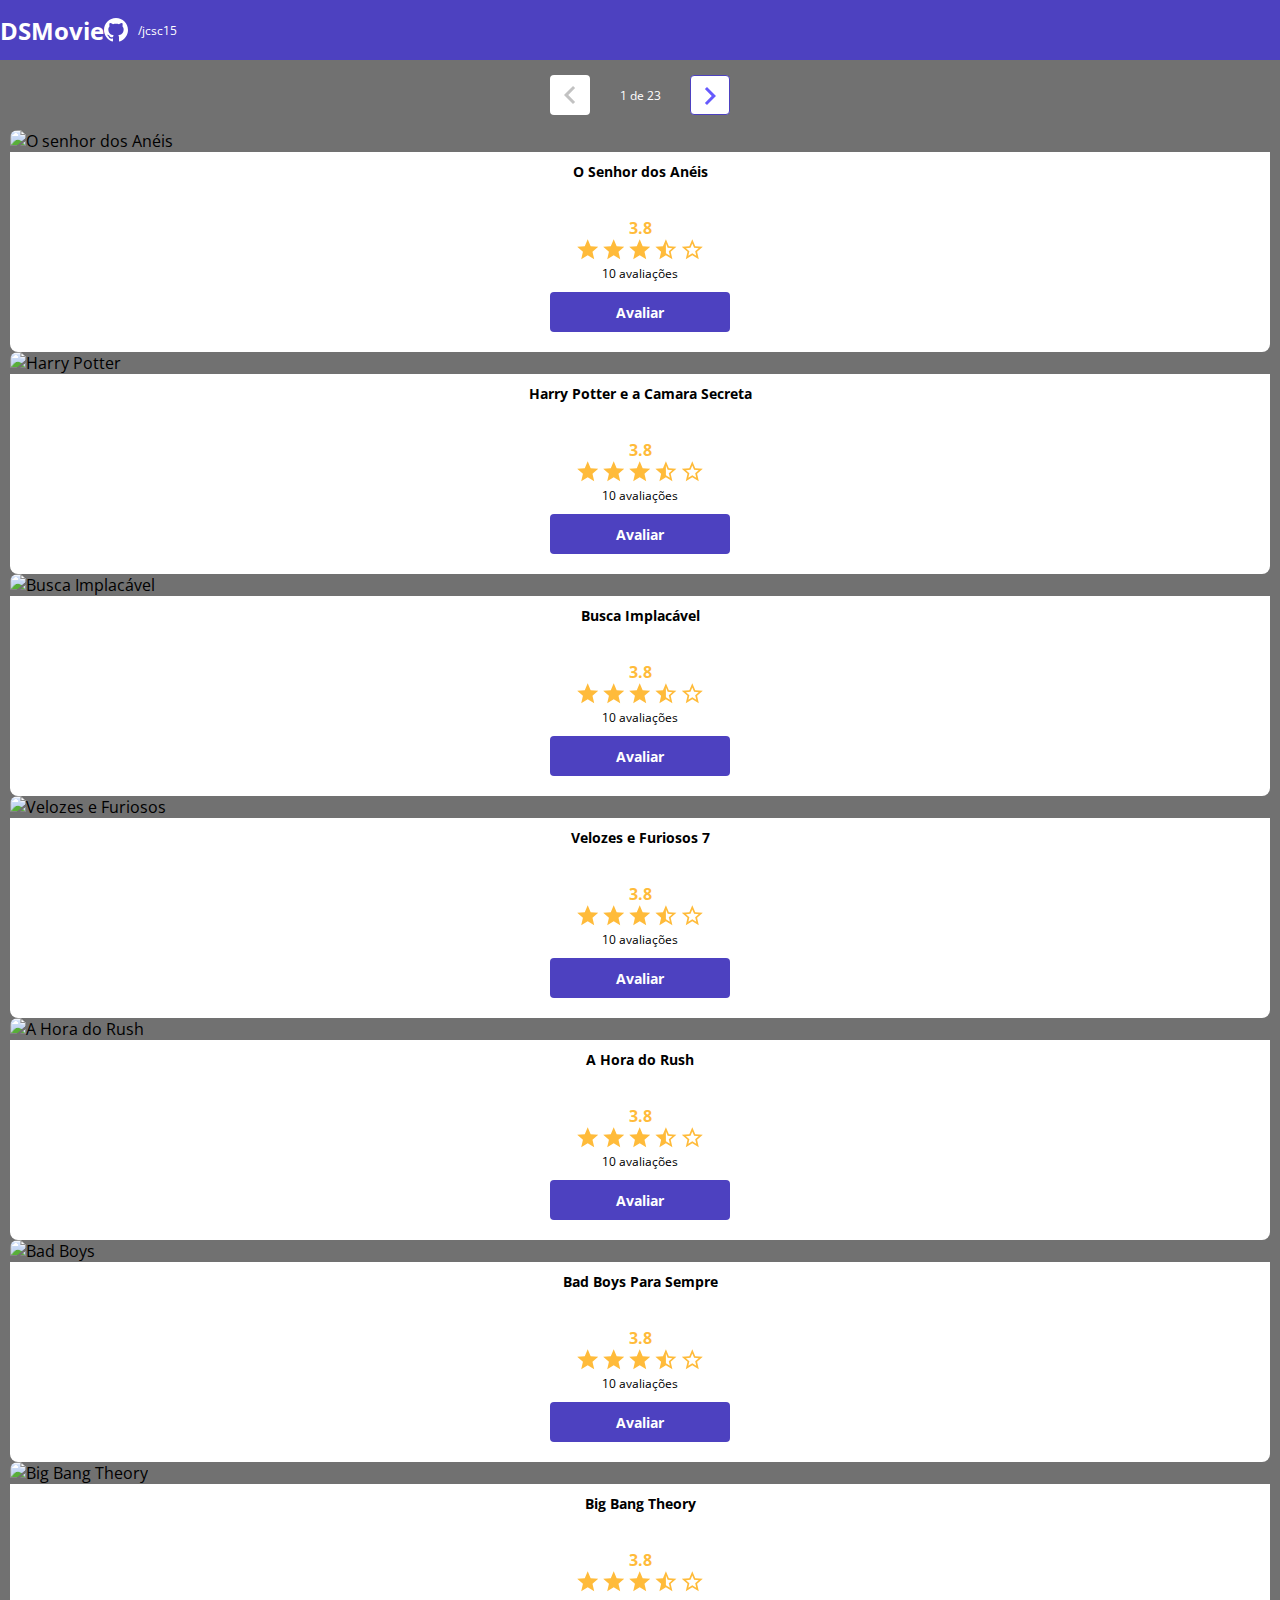
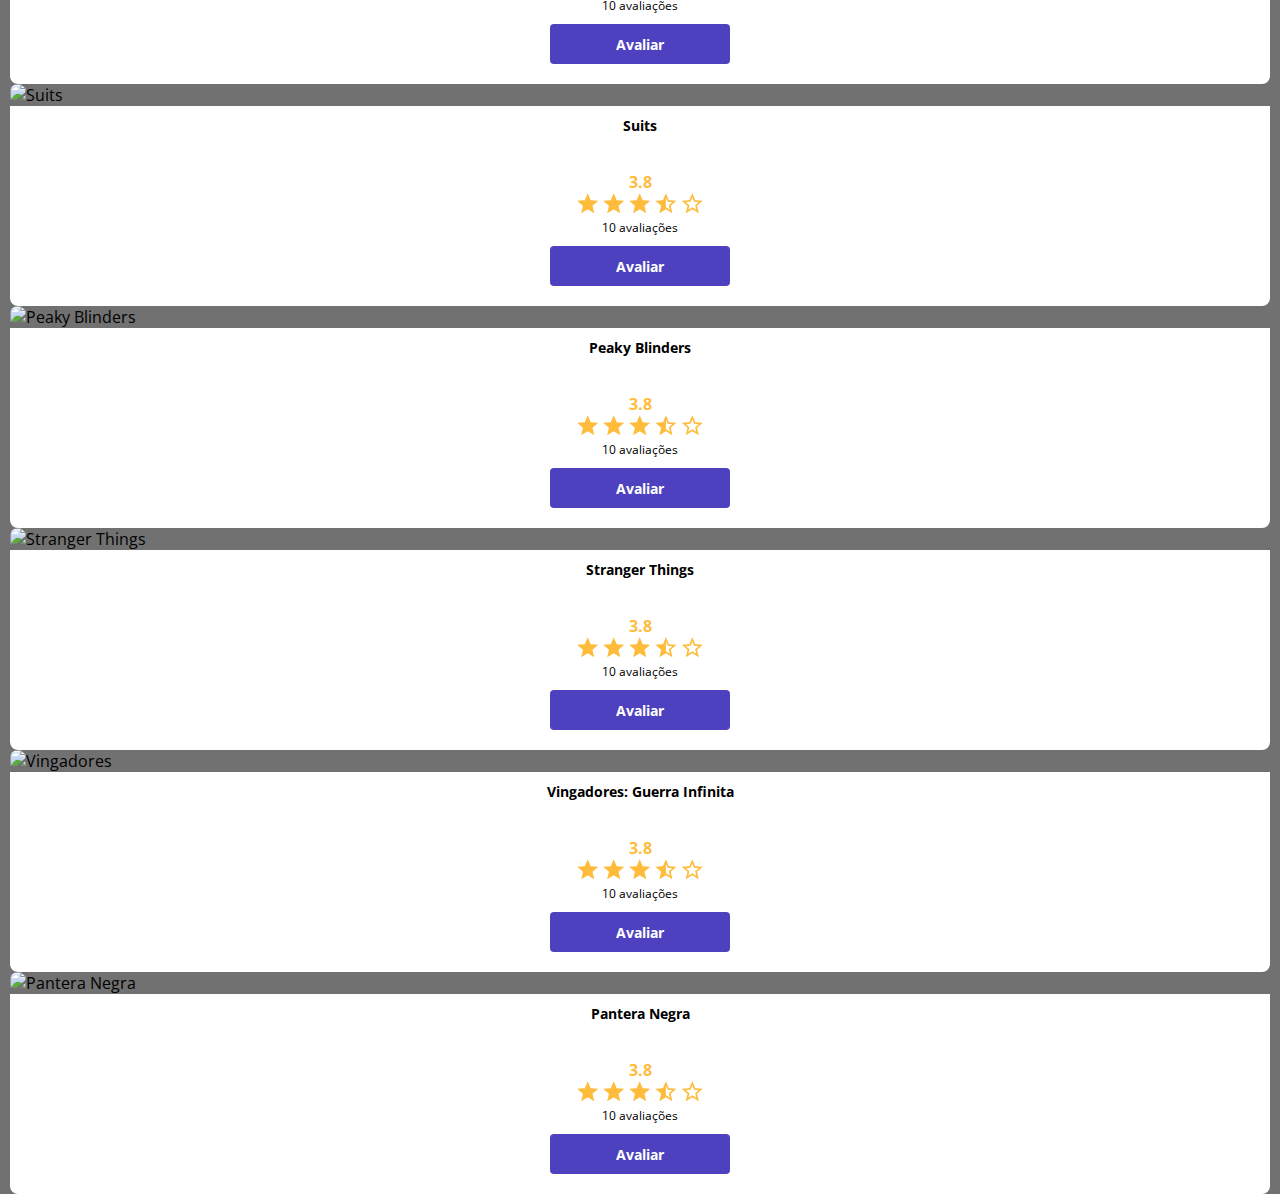
==== commit 0c4e4872: "Componente de paginação" ====
--- a/index.html
+++ b/index.html
@@ -26,12 +26,25 @@
 
     <main>
         <section id="dsmovie-card-list" class="container">
-           
+
+            <div class="dsmovie-pagination-container">
+                <div class="dsmovie-pagination-box">
+                    <button disabled>
+                        <img src="img/arrow.svg" alt="Voltar">
+                    </button>
+                    <p>1 de 23</p>
+                    <button>
+                        <img class="dsmovie-flip-horizontal" src="img/arrow.svg" alt="Proxima">
+                    </button>
+
+                </div>
+            </div>
             <div class="row">
 
                 <div class="col-sm-6 col-lg-4 col-xl-3 mb-3">
                     <div class="dsmovie-card">
-                        <img src="https://www.themoviedb.org/t/p/w533_and_h300_bestv2/tdmlSbLl84hfHx635AqHLB8Qh8M.jpg" alt="O senhor dos Anéis">
+                        <img src="https://www.themoviedb.org/t/p/w533_and_h300_bestv2/tdmlSbLl84hfHx635AqHLB8Qh8M.jpg"
+                            alt="O senhor dos Anéis">
                         <div class="dsmovie-card-description">
                             <h3>O Senhor dos Anéis</h3>
                             <div class="dsmovie-card-descrption-bottom">
@@ -46,15 +59,16 @@
                                 <p>10 avaliações</p>
                                 <a class="dsmovie-btn" href="form.html">Avaliar</a>
                             </div>
-                            
-                        </div>
-        
-                    </div>
-                </div>
-                
-                <div class="col-sm-6 col-lg-4 col-xl-3 mb-3">
-                    <div class="dsmovie-card">
-                        <img src="https://www.themoviedb.org/t/p/w533_and_h300_bestv2/1stUIsjawROZxjiCMtqqXqgfZWC.jpg" alt="Harry Potter">
+
+                        </div>
+
+                    </div>
+                </div>
+
+                <div class="col-sm-6 col-lg-4 col-xl-3 mb-3">
+                    <div class="dsmovie-card">
+                        <img src="https://www.themoviedb.org/t/p/w533_and_h300_bestv2/1stUIsjawROZxjiCMtqqXqgfZWC.jpg"
+                            alt="Harry Potter">
                         <div class="dsmovie-card-description">
                             <h3>Harry Potter e a Camara Secreta</h3>
                             <div class="dsmovie-card-descrption-bottom">
@@ -70,13 +84,14 @@
                                 <a class="dsmovie-btn" href="form.html">Avaliar</a>
                             </div>
                         </div>
-        
-                    </div>
-                </div>
-
-                <div class="col-sm-6 col-lg-4 col-xl-3 mb-3">
-                    <div class="dsmovie-card">
-                        <img src="https://www.themoviedb.org/t/p/w500_and_h282_face/tvCb9XqmdMqvHug8NcV4Hip1tmR.jpg" alt="Busca Implacável">
+
+                    </div>
+                </div>
+
+                <div class="col-sm-6 col-lg-4 col-xl-3 mb-3">
+                    <div class="dsmovie-card">
+                        <img src="https://www.themoviedb.org/t/p/w500_and_h282_face/tvCb9XqmdMqvHug8NcV4Hip1tmR.jpg"
+                            alt="Busca Implacável">
                         <div class="dsmovie-card-description">
                             <h3>Busca Implacável</h3>
                             <div class="dsmovie-card-descrption-bottom">
@@ -92,13 +107,14 @@
                                 <a class="dsmovie-btn" href="form.html">Avaliar</a>
                             </div>
                         </div>
-        
-                    </div>
-                </div>
-
-                <div class="col-sm-6 col-lg-4 col-xl-3 mb-3">
-                    <div class="dsmovie-card">
-                        <img src="https://www.themoviedb.org/t/p/w533_and_h300_bestv2/cHkhb5A4gQRK6zs6Pv7zorHs8Nk.jpg" alt="Velozes e Furiosos">
+
+                    </div>
+                </div>
+
+                <div class="col-sm-6 col-lg-4 col-xl-3 mb-3">
+                    <div class="dsmovie-card">
+                        <img src="https://www.themoviedb.org/t/p/w533_and_h300_bestv2/cHkhb5A4gQRK6zs6Pv7zorHs8Nk.jpg"
+                            alt="Velozes e Furiosos">
                         <div class="dsmovie-card-description">
                             <h3>Velozes e Furiosos 7</h3>
                             <div class="dsmovie-card-descrption-bottom">
@@ -114,13 +130,14 @@
                                 <a class="dsmovie-btn" href="form.html">Avaliar</a>
                             </div>
                         </div>
-        
-                    </div>
-                </div>
-
-                <div class="col-sm-6 col-lg-4 col-xl-3 mb-3">
-                    <div class="dsmovie-card">
-                        <img src="https://www.themoviedb.org/t/p/w533_and_h300_bestv2/bxODGjr46KrTi9Z2avmlO74HfLi.jpg" alt="A Hora do Rush">
+
+                    </div>
+                </div>
+
+                <div class="col-sm-6 col-lg-4 col-xl-3 mb-3">
+                    <div class="dsmovie-card">
+                        <img src="https://www.themoviedb.org/t/p/w533_and_h300_bestv2/bxODGjr46KrTi9Z2avmlO74HfLi.jpg"
+                            alt="A Hora do Rush">
                         <div class="dsmovie-card-description">
                             <h3>A Hora do Rush</h3>
                             <div class="dsmovie-card-descrption-bottom">
@@ -136,13 +153,14 @@
                                 <a class="dsmovie-btn" href="form.html">Avaliar</a>
                             </div>
                         </div>
-        
-                    </div>
-                </div>
-
-                <div class="col-sm-6 col-lg-4 col-xl-3 mb-3">
-                    <div class="dsmovie-card">
-                        <img src="https://www.themoviedb.org/t/p/w533_and_h300_bestv2/3N316jUSdhvPyYTW29G4v9ebbcS.jpg" alt="Bad Boys">
+
+                    </div>
+                </div>
+
+                <div class="col-sm-6 col-lg-4 col-xl-3 mb-3">
+                    <div class="dsmovie-card">
+                        <img src="https://www.themoviedb.org/t/p/w533_and_h300_bestv2/3N316jUSdhvPyYTW29G4v9ebbcS.jpg"
+                            alt="Bad Boys">
                         <div class="dsmovie-card-description">
                             <h3>Bad Boys Para Sempre</h3>
                             <div class="dsmovie-card-descrption-bottom">
@@ -158,13 +176,14 @@
                                 <a class="dsmovie-btn" href="form.html">Avaliar</a>
                             </div>
                         </div>
-        
-                    </div>
-                </div>
-
-                <div class="col-sm-6 col-lg-4 col-xl-3 mb-3">
-                    <div class="dsmovie-card">
-                        <img src="https://www.themoviedb.org/t/p/w533_and_h300_bestv2/4YtcElFA3sJzEBNjcrxg0x6VsCi.jpg" alt="Big Bang Theory">
+
+                    </div>
+                </div>
+
+                <div class="col-sm-6 col-lg-4 col-xl-3 mb-3">
+                    <div class="dsmovie-card">
+                        <img src="https://www.themoviedb.org/t/p/w533_and_h300_bestv2/4YtcElFA3sJzEBNjcrxg0x6VsCi.jpg"
+                            alt="Big Bang Theory">
                         <div class="dsmovie-card-description">
                             <h3>Big Bang Theory</h3>
                             <div class="dsmovie-card-descrption-bottom">
@@ -180,13 +199,14 @@
                                 <a class="dsmovie-btn" href="form.html">Avaliar</a>
                             </div>
                         </div>
-        
-                    </div>
-                </div>
-
-                <div class="col-sm-6 col-lg-4 col-xl-3 mb-3">
-                    <div class="dsmovie-card">
-                        <img src="https://www.themoviedb.org/t/p/w500_and_h282_face/4r6B9KSrsxeT6pTvV7r05Gt8AyH.jpg" alt="Suits">
+
+                    </div>
+                </div>
+
+                <div class="col-sm-6 col-lg-4 col-xl-3 mb-3">
+                    <div class="dsmovie-card">
+                        <img src="https://www.themoviedb.org/t/p/w500_and_h282_face/4r6B9KSrsxeT6pTvV7r05Gt8AyH.jpg"
+                            alt="Suits">
                         <div class="dsmovie-card-description">
                             <h3>Suits</h3>
                             <div class="dsmovie-card-descrption-bottom">
@@ -202,13 +222,14 @@
                                 <a class="dsmovie-btn" href="form.html">Avaliar</a>
                             </div>
                         </div>
-        
-                    </div>
-                </div>
-
-                <div class="col-sm-6 col-lg-4 col-xl-3 mb-3">
-                    <div class="dsmovie-card">
-                        <img src="https://www.themoviedb.org/t/p/w533_and_h300_bestv2/wiE9doxiLwq3WCGamDIOb2PqBqc.jpg" alt="Peaky Blinders">
+
+                    </div>
+                </div>
+
+                <div class="col-sm-6 col-lg-4 col-xl-3 mb-3">
+                    <div class="dsmovie-card">
+                        <img src="https://www.themoviedb.org/t/p/w533_and_h300_bestv2/wiE9doxiLwq3WCGamDIOb2PqBqc.jpg"
+                            alt="Peaky Blinders">
                         <div class="dsmovie-card-description">
                             <h3>Peaky Blinders</h3>
                             <div class="dsmovie-card-descrption-bottom">
@@ -224,13 +245,14 @@
                                 <a class="dsmovie-btn" href="form.html">Avaliar</a>
                             </div>
                         </div>
-        
-                    </div>
-                </div>
-
-                <div class="col-sm-6 col-lg-4 col-xl-3 mb-3">
-                    <div class="dsmovie-card">
-                        <img src="https://www.themoviedb.org/t/p/w533_and_h300_bestv2/56v2KjBlU4XaOv9rVYEQypROD7P.jpg" alt="Stranger Things">
+
+                    </div>
+                </div>
+
+                <div class="col-sm-6 col-lg-4 col-xl-3 mb-3">
+                    <div class="dsmovie-card">
+                        <img src="https://www.themoviedb.org/t/p/w533_and_h300_bestv2/56v2KjBlU4XaOv9rVYEQypROD7P.jpg"
+                            alt="Stranger Things">
                         <div class="dsmovie-card-description">
                             <h3>Stranger Things</h3>
                             <div class="dsmovie-card-descrption-bottom">
@@ -246,13 +268,14 @@
                                 <a class="dsmovie-btn" href="form.html">Avaliar</a>
                             </div>
                         </div>
-        
-                    </div>
-                </div>
-
-                <div class="col-sm-6 col-lg-4 col-xl-3 mb-3">
-                    <div class="dsmovie-card">
-                        <img src="https://www.themoviedb.org/t/p/w533_and_h300_bestv2/lmZFxXgJE3vgrciwuDib0N8CfQo.jpg" alt="Vingadores">
+
+                    </div>
+                </div>
+
+                <div class="col-sm-6 col-lg-4 col-xl-3 mb-3">
+                    <div class="dsmovie-card">
+                        <img src="https://www.themoviedb.org/t/p/w533_and_h300_bestv2/lmZFxXgJE3vgrciwuDib0N8CfQo.jpg"
+                            alt="Vingadores">
                         <div class="dsmovie-card-description">
                             <h3>Vingadores: Guerra Infinita</h3>
                             <div class="dsmovie-card-descrption-bottom">
@@ -268,13 +291,14 @@
                                 <a class="dsmovie-btn" href="form.html">Avaliar</a>
                             </div>
                         </div>
-        
-                    </div>
-                </div>
-
-                <div class="col-sm-6 col-lg-4 col-xl-3 mb-3">
-                    <div class="dsmovie-card">
-                        <img src="https://www.themoviedb.org/t/p/w533_and_h300_bestv2/6ELJEzQJ3Y45HczvreC3dg0GV5R.jpg" alt="Pantera Negra">
+
+                    </div>
+                </div>
+
+                <div class="col-sm-6 col-lg-4 col-xl-3 mb-3">
+                    <div class="dsmovie-card">
+                        <img src="https://www.themoviedb.org/t/p/w533_and_h300_bestv2/6ELJEzQJ3Y45HczvreC3dg0GV5R.jpg"
+                            alt="Pantera Negra">
                         <div class="dsmovie-card-description">
                             <h3>Pantera Negra</h3>
                             <div class="dsmovie-card-descrption-bottom">
@@ -290,16 +314,16 @@
                                 <a class="dsmovie-btn" href="form.html">Avaliar</a>
                             </div>
                         </div>
-        
-                    </div>
-                </div>
-
-                
-    
-                
-    
+
+                    </div>
+                </div>
+
+
+
+
+
             </div>
-           
+
         </section>
     </main>
 </body>
--- a/css/styles.css
+++ b/css/styles.css
@@ -61,7 +61,7 @@
 }
 
 #dsmovie-card-list{
-    padding: 40px 10px;
+    padding: 0 10px;
 }
 
 .dsmovie-card{
@@ -170,3 +170,52 @@
     align-items: center;
     justify-content: space-between;
 }
+
+.dsmovie-pagination-container{
+    padding: 15px 0;
+    display: flex;
+    justify-content: center;
+}
+
+.dsmovie-pagination-box{
+    width: 180px;
+    display: flex;
+    justify-content: space-between;
+    align-items: center;
+}
+
+.dsmovie-pagination-box p {
+    margin: 0;
+    font-size: 12px;
+    color: var(--white);
+    font-weight: 400;
+}
+
+.dsmovie-pagination-box button{
+    width: 40px;
+    height: 40px;
+    border: 1px solid var(--color-primary);
+    border-radius: 4px;
+    background-color: var(--white);
+    display: flex;
+    justify-content: center;
+    align-items: center;
+}
+.dsmovie-pagination-box button img{
+
+    filter:brightness(0) saturate(100%) invert(33%) sepia(50%) saturate(2062%) hue-rotate(225deg) 
+}
+
+
+.dsmovie-pagination-box button:disabled{
+    border: 1px solid var(--textlight-grey);
+}
+
+.dsmovie-pagination-box button:disabled img{
+
+    filter: unset;
+}
+
+.dsmovie-flip-horizontal{
+    transform: rotate(180deg);
+}